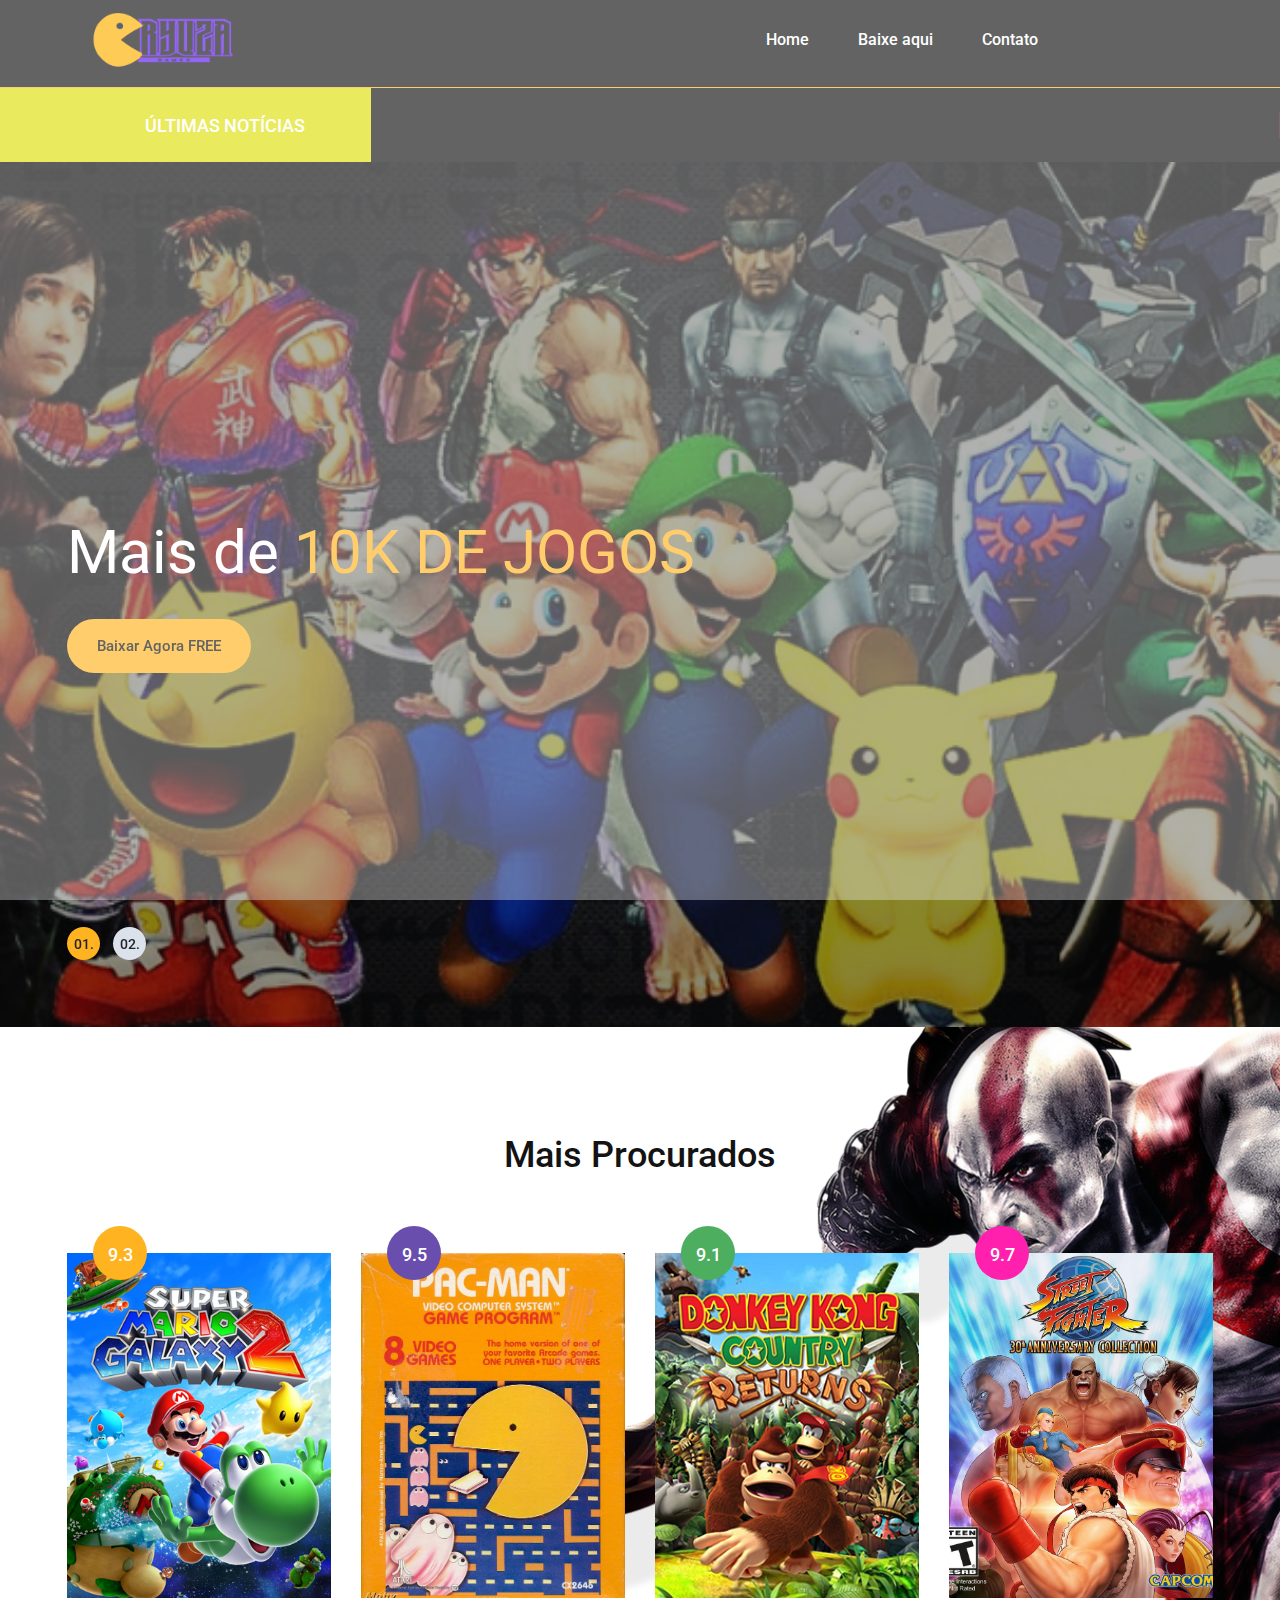
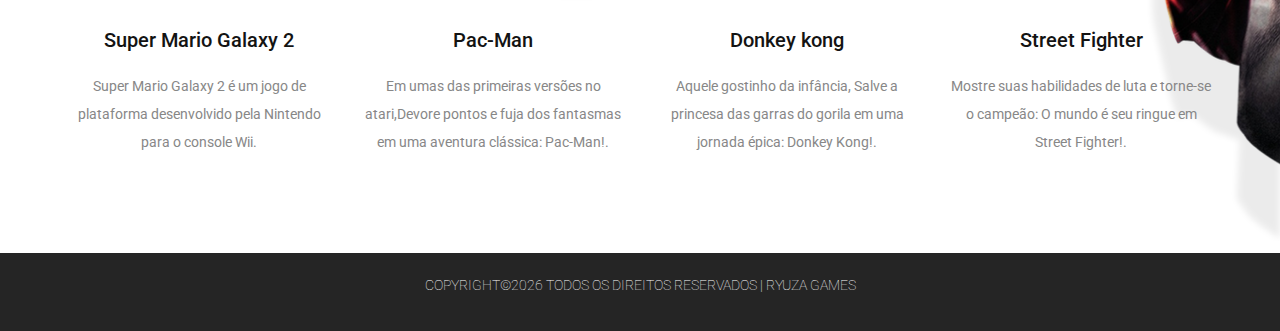
==== index.html @ 7394b2ab "arquivo atualixado" ====
<!DOCTYPE html>
<html lang="zxx">
<head>
	<title>Ryuza Games</title>
	<meta charset="UTF-8">
	<meta name="description" content="Game Warrior Template">
	<meta name="keywords" content="warrior, game, creative, html">
	<meta name="viewport" content="width=device-width, initial-scale=1.0">
	<!-- Favicon -->   
	<link href="img/favicon.ico" rel="shortcut icon"/>

	<!-- Google Fonts -->
	<link href="https://fonts.googleapis.com/css?family=Roboto:400,400i,500,500i,700,700i" rel="stylesheet">

	<!-- Stylesheets -->
	<link rel="stylesheet" href="css/bootstrap.min.css"/>
	<link rel="stylesheet" href="css/font-awesome.min.css"/>
	<link rel="stylesheet" href="css/owl.carousel.css"/>
	<link rel="stylesheet" href="css/style.css"/>
	<link rel="stylesheet" href="css/animate.css"/>


	<!--[if lt IE 9]>
	  <script src="https://oss.maxcdn.com/html5shiv/3.7.2/html5shiv.min.js"></script>
	  <script src="https://oss.maxcdn.com/respond/1.4.2/respond.min.js"></script>
	<![endif]-->

</head>
<body>
	<!-- Page Preloder -->
	<div id="preloder">
		<div class="loader"></div>
	</div>

	<!-- Header section -->
	<header class="header-section">
		<div class="container">
			<!-- logo -->
			<a class="site-logo" href="index.html">
				<img src="img/logo.png" style="width: 200px;margin-top:-15px;" alt="">
			</a>
			
			<!-- responsive -->
			<div class="nav-switch" style="justify-content: center;">
				<i class="fa fa-bars"></i>
			</div>
			<!-- site menu -->
			<nav class="main-menu">
				<ul>
					<li><a href="index.html">Home</a></li>
					<li><a href="review.html">Baixe aqui</a></li>
					<li><a href="contact.html">Contato</a></li>
				</ul>
			</nav>
		</div>
	</header>
	<!-- Header section end -->

<!-- Latest news section -->
<div class="latest-news-section">
	<div class="ln-title" style="background-color:rgba(237, 237, 13, 0.94)">ÚLTIMAS NOTÍCIAS</div>
	<div class="news-ticker">
		<div class="news-ticker-contant">
			<div class="nt-item"><span class="new">Novo</span>EM BREVE NOVA ATUALIZAÇÃO. </div>
			<div class="nt-item"><span class="new">Novo</span>EM BREVE NOVAS ROMS DISPONIVEIS.</div>
		</div>
	</div>
</div>
<!-- Latest news section end -->
	<!-- Hero section -->
	<section class="hero-section">
		<div class="hero-slider owl-carousel">
			<div class="hs-item set-bg" data-setbg="img/slider-1.png">
				<div class="hs-text">
					<div class="container">
						<h2>Mais de <span>10K DE JOGOS</span></h2>
						<a href="review.html" class="site-btn">Baixar Agora FREE</a>
					</div>
				</div>
			</div>
			<div class="hs-item set-bg" data-setbg="img/slider-2.png">
				<div class="hs-text">
					<div class="container">
						<h2>AS MELHORES <span>ROMS SÓ AQUI</span></h2>
						<a href="review.html" class="site-btn">Baixar Agora FREE</a>
					</div>
				</div>
			</div>
		</div>
	</section>
	<!-- Hero section end -->





	<!-- Review section -->
	<section class="review-section spad set-bg" data-setbg="img/review-bg.png">
		<div class="container">
			<div class="section-title">
				<h2>Mais Procurados</h2>
			</div>
			<div class="row">
				<div class="col-lg-3 col-md-6">
					<div class="review-item">
						<div class="review-cover set-bg" data-setbg="img/review/1.png">
							<div class="score yellow">9.3</div>
						</div>
						<div class="review-text">
							<h5>Super Mario Galaxy 2</h5>
							<p>Super Mario Galaxy 2 é um jogo de plataforma desenvolvido pela Nintendo para o console Wii.</p>
						</div>
					</div>
				</div>
				<div class="col-lg-3 col-md-6">
					<div class="review-item">
						<div class="review-cover set-bg" data-setbg="img/review/2.jpg">
							<div class="score purple">9.5</div>
						</div>
						<div class="review-text">
							<h5>Pac-Man</h5>
							<p>Em umas das primeiras versões no atari,Devore pontos e fuja dos fantasmas em uma aventura clássica: Pac-Man!.</p>
						</div>
					</div>
				</div>
				<div class="col-lg-3 col-md-6">
					<div class="review-item">
						<div class="review-cover set-bg" data-setbg="img/review/3.png">
							<div class="score green">9.1</div>
						</div>
						<div class="review-text">
							<h5>Donkey kong</h5>
							<p>Aquele gostinho da infância, Salve a princesa das garras do gorila em uma jornada épica: Donkey Kong!.</p>
						</div>
					</div>
				</div>
				<div class="col-lg-3 col-md-6">
					<div class="review-item">
						<div class="review-cover set-bg" data-setbg="img/review/4.jpg">
							<div class="score pink">9.7</div>
						</div>
						<div class="review-text">
							<h5>Street Fighter</h5>
							<p>Mostre suas habilidades de luta e torne-se o campeão: O mundo é seu ringue em Street Fighter!.</p>
						</div>
					</div>
				</div>
			</div>
		</div>
	</section>
	<!-- Review section end -->


	
	<!-- Footer section -->
	<footer class="footer-section"> 
			<p style="text-align:center;font-weight:lighter;color:white;"><!-- Link back to Colorlib can't be removed. Template is licensed under CC BY 3.0. -->
				COPYRIGHT&copy;<script>document.write(new Date().getFullYear());</script> TODOS OS DIREITOS RESERVADOS | RYUZA GAMES
				
			</p>
	
	</footer>
	<!-- Footer section end -->


	<!--====== Javascripts & Jquery ======-->
	<script src="js/jquery-3.2.1.min.js"></script>
	<script src="js/bootstrap.min.js"></script>
	<script src="js/owl.carousel.min.js"></script>
	<script src="js/jquery.marquee.min.js"></script>
	<script src="js/main.js"></script>
    </body>
</html>
---- css/style.css ----
/* =================================
------------------------------------
  Game Warrior Template
  Version: 1.0
 ------------------------------------ 
 ====================================*/

/*---------------------------*/
/* Template default CSS
/*---------------------------*/

html,
body {
	height: 100%;
	font-family: 'Roboto', sans-serif;
	-webkit-font-smoothing: antialiased;
	font-smoothing: antialiased;
}

h1,
h2,
h3,
h4,
h5,
h6 {
	margin: 0;
	font-weight: 500;
	color: #131313;
}

h1 {
	font-size: 70px;
}

h2 {
	font-size: 36px;
}

h3 {
	font-size: 30px;
}

h4 {
	font-size: 24px;
}

h5 {
	font-size: 20px;
}

h6 {
	font-size: 16px;
}

p {
	font-size: 14px;
	color: #878787;
	line-height: 2;
}

img {
	max-width: 100%;
}

input:focus,
select:focus,
button:focus,
textarea:focus {
	outline: none;
}

a:hover,
a:focus {
	text-decoration: none;
	outline: none;
}

ul,
ol {
	padding: 0;
	margin: 0;
}

/*---------------------
  Helper CSS
-----------------------*/

.section-title {
	text-align: center;
	margin-bottom: 75px;
}

.section-title h2 {
	padding-top: 10px;
	font-size: 36px;
}

.set-bg {
	background-repeat: no-repeat;
	background-size: cover;
	background-position: top center;
}

.spad {
	padding-top: 97px;
	padding-bottom: 97px;
}

.text-white h1,
.text-white h2,
.text-white h3,
.text-white h4,
.text-white h5,
.text-white h6,
.text-white p,
.text-white span,
.text-white li,
.text-white a {
	color: #fff;
}

.rating i {
	color: #fbb710;
}

.rating .is-fade {
	color: #e0e3e4;
}

/*---------------------
  Commom elements
-----------------------*/

/* buttons */
.site-btn {
	display: inline-block;
	text-align: center;
	font-size: 15px;
	color: #131313;
	padding: 16px 30px;
	min-width: 153px;
	border-radius: 50px;
	font-weight: 500;
	border: none;
	background: #ffb320;
	cursor: pointer;
}

.site-btn.btn-sm {
	padding: 10px 30px;
	min-width: 163px;
}

.site-btn:hover {
	color: #131313;
}

.cata {
	display: inline-block;
	text-transform: uppercase;
	font-size: 12px;
	font-weight: 500;
	color: #fff;
	padding: 6px 25px;
}

.cata.new {
	background: #ff205f;
}

.cata.strategy {
	background: #4eae60;
}

.cata.racing {
	background: #694eae;
}

.cata.adventure {
	background: #40abf5;
}

/* Preloder */
#preloder {
	position: fixed;
	width: 100%;
	height: 100%;
	top: 0;
	left: 0;
	z-index: 999999;
	background: #fff;
}

.loader {
	width: 40px;
	height: 40px;
	position: absolute;
	top: 50%;
	left: 50%;
	margin-top: -13px;
	margin-left: -13px;
	border-radius: 60px;
	animation: loader 0.8s linear infinite;
	-webkit-animation: loader 0.8s linear infinite;
}

@keyframes loader {
	0% {
		-webkit-transform: rotate(0deg);
		transform: rotate(0deg);
		border: 4px solid #f44336;
		border-left-color: transparent;
	}
	50% {
		-webkit-transform: rotate(180deg);
		transform: rotate(180deg);
		border: 4px solid #673ab7;
		border-left-color: transparent;
	}
	100% {
		-webkit-transform: rotate(360deg);
		transform: rotate(360deg);
		border: 4px solid #f44336;
		border-left-color: transparent;
	}
}

@-webkit-keyframes loader {
	0% {
		-webkit-transform: rotate(0deg);
		border: 4px solid #f44336;
		border-left-color: transparent;
	}
	50% {
		-webkit-transform: rotate(180deg);
		border: 4px solid #673ab7;
		border-left-color: transparent;
	}
	100% {
		-webkit-transform: rotate(360deg);
		border: 4px solid #f44336;
		border-left-color: transparent;
	}
}

/*------------------
  Header section
---------------------*/

.header-section {
	background: #131313;
	clear: both;
	overflow: hidden;
	padding: 18px 0;
	border-bottom: 1px solid #ffb320;
}

.site-logo {
	display: inline-block;
	float: left;
	padding-top: 6px;
}

.user-panel {
	float: right;
	font-weight: 500;
	background: #ffb320;
	padding: 8px 28px;
	border-radius: 30px;
}

.user-panel a {
	font-size: 14px;
	color: #131313;
}

.main-menu {
	float: right;
	margin-right: 170px;
}

.main-menu ul {
	list-style: none;
}

.main-menu ul li {
	display: inline;
}

.main-menu ul li a {
	display: inline-block;
	font-size: 16px;
	color: #fff;
	margin-left: 35px;
	font-weight: 500;
	padding: 10px 5px;
}

.main-menu ul li a:hover {
	color: #ffb320;
}

.header-btn {
	float: right;
	margin-right: 0;
}

.nav-switch {
	display: none;
}

/*------------------
  Hero Section
---------------------*/

.hero-slider .hs-item {
	height: 865px;
	display: table;
	width: 100%;
}

.hero-slider .hs-text {
	display: table-cell;
	vertical-align: middle;
}

.hero-slider .hs-text h2 {
	color: #fff;
	font-weight: 400;
	font-size: 60px;
	margin-bottom: 30px;
	position: relative;
	top: -80px;
	opacity: 0;
}

.hero-slider .hs-text h2 span {
	color: #ffb320;
}

.hero-slider .hs-text p {
	color: #fff;
	margin-bottom: 30px;
	position: relative;
	position: relative;
	top: -90px;
	opacity: 0;
}

.hero-slider .hs-text .site-btn {
	position: relative;
	top: -100px;
	opacity: 0;
}

.hero-slider .owl-item.active .hs-item h2,
.hero-slider .owl-item.active .hs-item p,
.hero-slider .owl-item.active .hs-item .site-btn {
	top: 0;
	opacity: 1;
}

.hero-slider .owl-item.active .hs-item h2 {
	-webkit-transition: all 0.5s ease 1s;
	-o-transition: all 0.5s ease 1s;
	transition: all 0.5s ease 1s;
}

.hero-slider .owl-item.active .hs-item p {
	-webkit-transition: all 0.5s ease 0.8s;
	-o-transition: all 0.5s ease 0.8s;
	transition: all 0.5s ease 0.8s;
}

.hero-slider .owl-item.active .hs-item .site-btn {
	-webkit-transition: all 0.5s ease 0.6s;
	-o-transition: all 0.5s ease 0.6s;
	transition: all 0.5s ease 0.6s;
}

.hero-slider .owl-dots {
	position: relative;
	max-width: 1146px;
	margin: -33px auto 0;
	top: -67px;
	z-index: 5;
}

.hero-slider .owl-dots .owl-dot {
	display: inline-block;
	margin-right: 13px;
	width: 33px;
	height: 33px;
	font-size: 14px;
	font-weight: 500;
	text-align: center;
	padding-top: 7px;
	border-radius: 40px;
	background: #dbe2ec;
}

.hero-slider .owl-dots .owl-dot.active {
	background: #ffb320;
}

/*---------------------
  Latest News section
-----------------------*/

.latest-news-section {
	overflow: hidden;
	display: block;
	clear: both;
	background: #131313;
	padding: 24px 0;
	position: relative;
}

.ln-title {
	position: absolute;
	height: 100%;
	width: 29%;
	left: 0;
	top: 0;
	text-align: right;
	padding-top: 24px;
	padding-right: 66px;
	font-size: 18px;
	font-weight: 500;
	color: #fff;
	background: #ffb320;
	z-index: 1;
}

.news-ticker {
	width: 71%;
	float: right;
	overflow: hidden;
	display: inline-block;
}

.news-ticker-contant .nt-item {
	margin-right: 35px;
	color: #fff;
	display: inline-block;
}

.news-ticker-contant .nt-item span {
	margin-right: 35px;
	display: inline-block;
	text-transform: uppercase;
	font-size: 12px;
	font-weight: 500;
	color: #fff;
	padding: 4px 20px;
}

.news-ticker-contant .nt-item span.new {
	background: #ff205f;
}

.news-ticker-contant .nt-item span.strategy {
	background: #4eae60;
}

.news-ticker-contant .nt-item span.racing {
	background: #694eae;
}

/*------------------
  Feature Section
---------------------*/

.feature-item {
	height: 415px;
	position: relative;
}

.feature-item:after {
	position: absolute;
	content: "";
	width: 100%;
	height: 100%;
	left: 0;
	top: 0;
	background: #000;
	opacity: .65;
}

.feature-item .cata {
	position: relative;
	margin-top: 28px;
	margin-left: 29px;
	z-index: 3;
}

.feature-item .fi-content {
	position: absolute;
	width: 100%;
	left: 0;
	bottom: 0;
	padding: 0 26px 24px;
	z-index: 2;
}

.feature-item .fi-content h5 {
	margin-bottom: 18px;
}

.feature-item .fi-content .fi-comment {
	font-size: 12px;
	opacity: .54;
}

/*----------------------
  Recent Game Section
------------------------*/

.recent-game-section {
	background-color: #eef2f6;
	border-top: 1px solid #d6dee7;
	border-bottom: 1px solid #d6dee7;
}

.recent-game-item .rgi-thumb {
	height: 204px;
	padding: 25px 28px;
}

.recent-game-item .rgi-content {
	padding: 34px 22px 20px;
	background: #fff;
	border: 1px solid #d6dee7;
	border-top: none;
	position: relative;
}

.recent-game-item .rgi-content h5 {
	margin-bottom: 20px;
	line-height: 1.5;
}

.recent-game-item .rgi-content .comment {
	font-size: 12px;
	color: #737373;
}

.recent-game-item .rgi-extra {
	position: absolute;
	right: 0;
	bottom: 0;
	width: 70px;
}

.recent-game-item .rgi-extra .rgi-star,
.recent-game-item .rgi-extra .rgi-heart {
	height: 35px;
	width: 35px;
	float: left;
	display: block;
	padding: 6px 8px 0;
}

.recent-game-item .rgi-extra .rgi-star {
	background: #ffb320;
}

.recent-game-item .rgi-extra .rgi-heart {
	background: #ff205f;
}

/*----------------------
  Tournaments Section
------------------------*/

.tournaments-section {
	background-image: url("../img/pattern.png");
	background-repeat: repeat;
}

.tournament-title {
	display: inline-block;
	padding: 7px 25px;
	font-size: 12px;
	font-weight: 500;
	color: #fff;
	text-transform: uppercase;
	background: #fb6e10;
}

.tournament-item {
	background: #252525;
}

.tournament-item .ti-notic {
	display: inline-block;
	padding: 8px 21px;
	font-size: 12px;
	font-weight: 700;
	color: #131313;
	text-transform: uppercase;
	background: #ffb320;
}

.tournament-item .ti-content {
	padding: 38px 24px;
	overflow: hidden;
}

.tournament-item .ti-thumb {
	width: 168px;
	height: 178px;
	float: left;
}

.tournament-item .ti-text {
	padding-left: 195px;
}

.tournament-item .ti-text h4 {
	color: #ffb320;
	margin-bottom: 20px;
}

.tournament-item .ti-text ul {
	list-style: none;
	margin-bottom: 20px;
}

.tournament-item .ti-text ul li {
	color: #fff;
	font-size: 12px;
	margin-bottom: 6px;
}

.tournament-item .ti-text ul li span {
	color: #9a9a9a;
}

.tournament-item .ti-text p {
	font-size: 12px;
	margin-bottom: 0;
}

.tournament-item .ti-text p span {
	font-weight: 500;
	color: #ffb320;
}

/*----------------------
  Review Section
------------------------*/

.review-section {
	background-position: right top;
}

.review-item .review-cover {
	position: relative;
	margin-bottom: 30px;
	height: 345px;
}

.review-item .review-cover .score {
	position: absolute;
	width: 54px;
	height: 54px;
	top: -27px;
	left: 26px;
	padding-top: 15px;
	font-size: 18px;
	font-weight: 500;
	color: #fff;
	text-align: center;
	border-radius: 50%;
	z-index: 1;
}

.review-item .review-cover .score.yellow {
	background: #ffb320;
}

.review-item .review-cover .score.purple {
	background: #694eae;
}

.review-item .review-cover .score.pink {
	background: #ff20ae;
}

.review-item .review-cover .score.green {
	background: #4eae60;
}

.review-item .review-text {
	text-align: center;
}

.review-item .review-text h5 {
	margin-bottom: 20px;
}

.review-item .review-text p {
	margin-bottom: 0;
}

.review-item .rating {
	margin-bottom: 20px;
}

.review-item .rating i {
	font-size: 12px;
}

/*----------------------
  Footer top Section
------------------------*/

.footer-top-section {
	background-image: url("../img/pattern.png");
	background-repeat: repeat;
	padding: 72px 0;
}

.footer-top-section .container {
	position: relative;
}

.footer-top-bg {
	position: absolute;
	left: -30px;
	bottom: -85px;
	z-index: 2;
}

.footer-logo img {
	margin-bottom: 35px;
}

.footer-widget {
	padding: 40px 30px 7px;
	background: #252525;
	border: 1px solid #4a4a4a;
}

.footer-widget .fw-title {
	color: #fff;
	margin-bottom: 40px;
}

.latest-blog .lb-item {
	margin-bottom: 23px;
	overflow: hidden;
}

.latest-blog .lb-item .lb-thumb {
	width: 97px;
	height: 97px;
	float: left;
}

.latest-blog .lb-item .lb-content {
	padding-left: 110px;
}

.latest-blog .lb-item .lb-content .lb-date {
	font-size: 12px;
	color: #ffb320;
	margin-bottom: 8px;
}

.latest-blog .lb-item .lb-content p {
	font-size: 12px;
	margin-bottom: 5px;
	color: #d3d3d3;
}

.latest-blog .lb-item .lb-content .lb-author {
	font-size: 12px;
	color: #d3d3d3;
	opacity: 0.45;
}

.top-comment {
	overflow: hidden;
}

.top-comment .tc-item {
	margin-bottom: 23px;
	overflow: hidden;
}

.top-comment .tc-item .tc-thumb {
	width: 63px;
	height: 63px;
	border-radius: 50%;
	float: left;
}

.top-comment .tc-item .tc-content {
	padding-left: 100px;
}

.top-comment .tc-item .tc-content p {
	font-size: 12px;
	color: #d3d3d3;
	margin-bottom: 5px;
}

.top-comment .tc-item .tc-content p a {
	color: #ff205f;
}

.top-comment .tc-item .tc-content p span {
	color: #7a7a7a;
}

.top-comment .tc-item .tc-content .tc-date {
	font-size: 12px;
	color: #ffb320;
}

/*----------------------
  Footer Section
------------------------*/

.footer-section {
	padding: 18px 0 16px;
	overflow: hidden;
	background: #252525;
}

.footer-menu {
	list-style: none;
	float: right;
}

.footer-menu li {
	display: inline;
}

.footer-menu li a {
	display: inline-block;
	font-size: 14px;
	font-weight: 500;
	color: #aeaeae;
	margin-left: 30px;
}

.copyright {
	float: left;
	margin-bottom: 0;
	font-weight: 500;
	color: #aeaeae;
	justify-content: space-between;
}

/*------------------
  Other Pages
--------------------
====================*/

.page-info-section {
	height: 499px;
	position: relative;
}

.page-info-section .pi-content {
	position: absolute;
	width: 100%;
	bottom: 65px;
	left: 0;
	z-index: 2;
}

.page-info-section .pi-content h2 {
	font-size: 60px;
	margin-bottom: 25px;
	font-weight: 400;
}

.site-pagination {
	padding-top: 50px;
}

.site-pagination a,
.site-pagination span {
	width: 33px;
	height: 33px;
	font-size: 14px;
	font-weight: 500;
	padding-top: 7px;
	text-align: center;
	display: inline-block;
	border-radius: 50%;
	color: #131313;
	margin-right: 10px;
}

.site-pagination .active {
	background: #ffb320;
}

.site-pagination.sp-style-2 a,
.site-pagination.sp-style-2 span {
	background: #e5e5e5;
}

.site-pagination.sp-style-2 .active {
	background: #ffb320;
}

.widget-item {
	margin-bottom: 73px;
}

.widget-item:last-child {
	margin-bottom: 0;
}

.widget-item .widget-title {
	margin-bottom: 40px;
}

.widget-item .latest-blog .lb-item .lb-content p,
.widget-item .top-comment .tc-item .tc-content p {
	color: #131313;
}

.widget-item .latest-blog .lb-item .lb-content .lb-author {
	color: #737373;
}

.widget-item .top-comment .tc-item .tc-content {
	padding-right: 20px;
}

.widget-item .review-item {
	background: #eff2f5;
}

.widget-item .review-item .review-text {
	padding: 0 35px 20px;
}

.search-widget {
	position: relative;
}

.search-widget input {
	width: 100%;
	height: 41px;
	border: 1px solid #d6dee7;
	padding-left: 22px;
	padding-right: 45px;
	font-size: 12px;
}

.search-widget button {
	position: absolute;
	right: 0;
	top: 0;
	height: 100%;
	background: none;
	border: none;
	padding-right: 15px;
	color: #878787;
	cursor: pointer;
}

/*-----------------
  Categories page
--------------------*/

.recent-game-page .recent-game-item {
	margin-bottom: 42px;
}

/*-----------------
  Single blog page
--------------------*/

.single-blog-page .blog-thumb {
	height: 424px;
	padding-top: 24px;
	padding-left: 29px;
	margin-bottom: 40px;
	position: relative;
}

.single-blog-page .blog-thumb .rgi-extra {
	position: absolute;
	right: 0;
	bottom: 0;
	width: 70px;
}

.single-blog-page .blog-thumb .rgi-extra .rgi-star,
.single-blog-page .blog-thumb .rgi-extra .rgi-heart {
	height: 35px;
	width: 35px;
	float: left;
	display: block;
	padding: 6px 8px 0;
}

.single-blog-page .blog-thumb .rgi-extra .rgi-star {
	background: #ffb320;
}

.single-blog-page .blog-thumb .rgi-extra .rgi-heart {
	background: #ff205f;
}

.single-blog-page .blog-content h3 {
	margin-bottom: 10px;
}

.single-blog-page .blog-content .meta-comment {
	display: block;
	font-size: 12px;
	color: #737373;
	margin-bottom: 25px;
}

.single-blog-page .blog-content p {
	margin-bottom: 25px;
}

.comment-warp {
	padding-top: 50px;
}

.comment-title {
	margin-bottom: 45px;
}

.comment-list {
	list-style: none;
}

.comment-list li {
	margin-bottom: 40px;
	overflow: hidden;
}

.comment-list .comment .comment-avator {
	width: 63px;
	height: 63px;
	border-radius: 50%;
	float: left;
}

.comment-list .comment .comment-content {
	padding-left: 100px;
}

.comment-list .comment .comment-content h5 {
	font-size: 12px;
	color: #131313;
	font-weight: 400;
	margin-bottom: 10px;
}

.comment-list .comment .comment-content h5 span {
	color: #ffb320;
	padding-left: 18px;
}

.comment-list .comment .comment-content p {
	font-size: 12px;
	margin-bottom: 5px;
}

.comment-list .comment .comment-content .reply {
	font-size: 12px;
	color: #ff1d55;
}

.comment-form-warp {
	padding-top: 30px;
}

.comment-form input[type=text],
.comment-form input[type=email],
.comment-form textarea {
	width: 100%;
	height: 41px;
	border: 1px solid #d6dee7;
	padding-left: 22px;
	padding-right: 45px;
	font-size: 12px;
	margin-bottom: 24px;
}

.comment-form textarea {
	height: 243px;
	padding-top: 15px;
	padding-bottom: 15px;
	margin-bottom: 38px;
}

/*-----------------
  Review page
--------------------*/

.review-page .review-item {
	margin-bottom: 63px;
}

.review-page .review-item .review-text h4 {
	margin-bottom: 10px;
}

.review-dark .review-item .review-text p {
	color: #b5b5b5;
}

.review-section.review-dark {
	background-position: center top;
}

/*-----------------
  Community page
--------------------*/

.community-page .site-pagination {
	padding-top: 62px;
}

.community-warp {
	max-width: 1367px;
	margin: 0 auto;
	background: rgba(0, 0, 0, 0.28);
}

.community-post-list {
	list-style: none;
}

.community-post-list li {
	padding: 33px 55px 65px;
	margin-bottom: 21px;
	overflow: hidden;
	border: 1px solid #878787;
	background: #1f2225;
}

.community-post-list .community-post .author-avator {
	width: 63px;
	height: 63px;
	border-radius: 50%;
	float: left;
}

.community-post-list .community-post .post-content {
	padding-left: 100px;
}

.community-post-list .community-post .post-content h5 {
	font-size: 16px;
	color: #ff205f;
	font-weight: 400;
	margin-bottom: 10px;
}

.community-post-list .community-post .post-content h5 span {
	color: #7a7a7a;
	padding-left: 18px;
}

.community-post-list .community-post .post-content p {
	color: #fff;
	margin-bottom: 5px;
}

.community-post-list .community-post .post-content .post-date {
	font-size: 12px;
	color: #ffb320;
	margin-bottom: 18px;
}

.community-post-list .attachment-file {
	padding-top: 60px;
	max-width: 435px;
}

.community-top-title {
	margin-bottom: 50px;
}

.community-filter {
	margin-bottom: 80px;
}

.community-filter label {
	font-size: 18px;
	color: #1f2225;
	font-weight: 500;
	padding-right: 10px;
}

.community-filter select {
	width: 201px;
	height: 42px;
	font-size: 14px;
	padding: 0 18px;
	color: #1f2225;
	font-weight: 500;
}

/*-----------------
  Contact page
--------------------*/

.map {
	height: 515px;
	background: #ddd;
	margin-bottom: 90px;
}

.contact-info-list {
	padding-top: 55px;
	padding-bottom: 20px;
	list-style: none;
}

.contact-info-list li {
	margin-bottom: 30px;
}

.contact-info-list .cf-left {
	width: 95px;
	float: left;
	font-size: 16px;
	font-weight: 700;
	color: #ffb320;
}

.contact-info-list .cf-right {
	color: #878787;
	font-size: 15px;
	padding-left: 100px;
}

.social-links a {
	color: #474747;
	font-size: 16px;
	margin-left: 10px;
	margin-right: 20px;
}

/*------------------
  Responsive
---------------------*/

@media (min-width: 1200px) {
	.container {
		max-width: 1176px;
	}
}

/* Medium screen : 992px. */

@media only screen and (min-width: 992px) and (max-width: 1199px) {
	.main-menu {
		margin-right: 90px;
	}
	.hero-slider .owl-dots {
		max-width: 930px;
	}
	.review-section {
		background-position: right 10% top;
	}
	.review-item .review-cover {
		height: 280px;
	}
	.latest-blog .lb-item .lb-thumb {
		width: 55px;
		height: 55px;
	}
	.latest-blog .lb-item .lb-content {
		padding-left: 67px;
	}
	.top-comment .tc-item .tc-content {
		padding-left: 95px;
	}
	.footer-top-bg {
		max-width: 370px;
	}
	.page-info-section .pi-content h2 {
		font-size: 50px;
	}
}

/* Tablet :768px. */

@media only screen and (min-width: 768px) and (max-width: 991px) {
	.site-logo {
		max-width: 130px;
	}
	.main-menu {
		margin-right: 25px;
	}
	.main-menu ul li a {
		margin-left: 15px;
	}
	.user-panel {
		padding: 8px 15px;
	}
	.hero-slider .hs-text h2 {
		font-size: 50px;
	}
	.hero-slider .owl-dots {
		max-width: 690px;
	}
	.recent-game-item {
		margin-bottom: 42px;
	}
	.tournament-item .ti-thumb {
		width: 100%;
		height: 230px;
		float: none;
	}
	.tournament-item .ti-text {
		padding-left: 0;
		padding-top: 20px;
	}
	.review-section {
		background-position: left top;
	}
	.review-item {
		margin-bottom: 63px;
	}
	.footer-logo {
		margin-bottom: 50px;
	}
	.latest-blog .lb-item .lb-thumb {
		width: 80px;
		height: 80px;
	}
	.latest-blog .lb-item .lb-content {
		padding-left: 95px;
	}
	.footer-top-bg {
		display: none;
	}
}

/* Large Mobile :480px. */

@media only screen and (max-width: 767px) {
	.header-section {
		overflow: visible;
		padding: 23px 0;
	}
	.header-section .container {
		position: relative;
	}
	.site-logo {
		float: none;
		padding-top: 0;
	}
	.main-menu {
		display: none;
		position: absolute;
		top: calc(100% + 24px);
		left: 0;
		width: 100%;
		background: #ffffff;
		z-index: 999;
	}
	.main-menu ul li {
		display: block;
		border-bottom: 1px solid #ececec;
	}
	.main-menu ul li a {
		margin-left: 0;
		color: #131313;
		padding: 13px 26px;
	}
	.nav-switch {
		color: #fff;
		display: block;
		float: right;
		cursor: pointer;
		font-size: 25px;
	}
	.user-panel {
		display: none;
	}
	.hero-slider .hs-item {
		height: 700px;
	}
	.hero-slider .hs-text h2 {
		font-size: 36px;
	}
	.hero-slider .owl-dots {
		max-width: 510px;
	}
	.ln-title {
		padding-right: 30px;
	}
	.feature-item {
		margin-bottom: 30px;
	}
	.recent-game-item {
		margin-bottom: 42px;
	}
	.review-section {
		background-position: left top;
	}
	.review-item {
		margin-bottom: 63px;
	}
	.footer-logo {
		margin-bottom: 50px;
	}
	.footer-top-bg {
		display: none;
	}
	.footer-section {
		padding: 30px 0 20px;
		text-align: center;
	}
	.footer-menu li:first-child a {
		margin-left: 0;
	}
	.community-post-list li {
		padding: 30px 25px 30px;
	}
	.page-info-section .pi-content h2 {
		font-size: 50px;
	}
}

/* Medium Mobile :480px. */

@media only screen and (max-width: 576px) {
	.hero-slider .owl-dots {
		padding: 0 15px;
	}
	.feature-section {
		padding-left: 15px;
		padding-right: 15px;
	}
	.community-post-list .community-post .author-avator {
		float: none;
	}
	.community-post-list .community-post .post-content {
		padding-left: 0;
		padding-top: 30px;
	}
}

/* Small Mobile :320px. */

@media only screen and (max-width: 479px) {
	.hero-slider .hs-item {
		height: auto;
		padding: 150px 0;
	}
	.ln-title {
		display: none;
	}
	.news-ticker {
		width: 100%;
	}
	.tournament-item .ti-thumb {
		width: 100%;
		height: 230px;
		float: none;
	}
	.tournament-item .ti-text {
		padding-left: 0;
		padding-top: 20px;
	}
	.latest-blog .lb-item .lb-thumb {
		width: 55px;
		height: 55px;
	}
	.latest-blog .lb-item .lb-content {
		padding-left: 67px;
	}
	.top-comment .tc-item .tc-content {
		padding-left: 85px;
	}
	.site-btn {
		padding: 11px 30px;
		min-width: 145px;
	}
	.comment-list .comment .comment-avator {
		float: none;
	}
	.comment-list .comment .comment-content {
		padding-left: 0;
		padding-top: 20px;
	}
	.footer-widget {
		padding: 40px 15px 7px;
	}
	.page-info-section .pi-content h2 {
		font-size: 40px;
	}
}
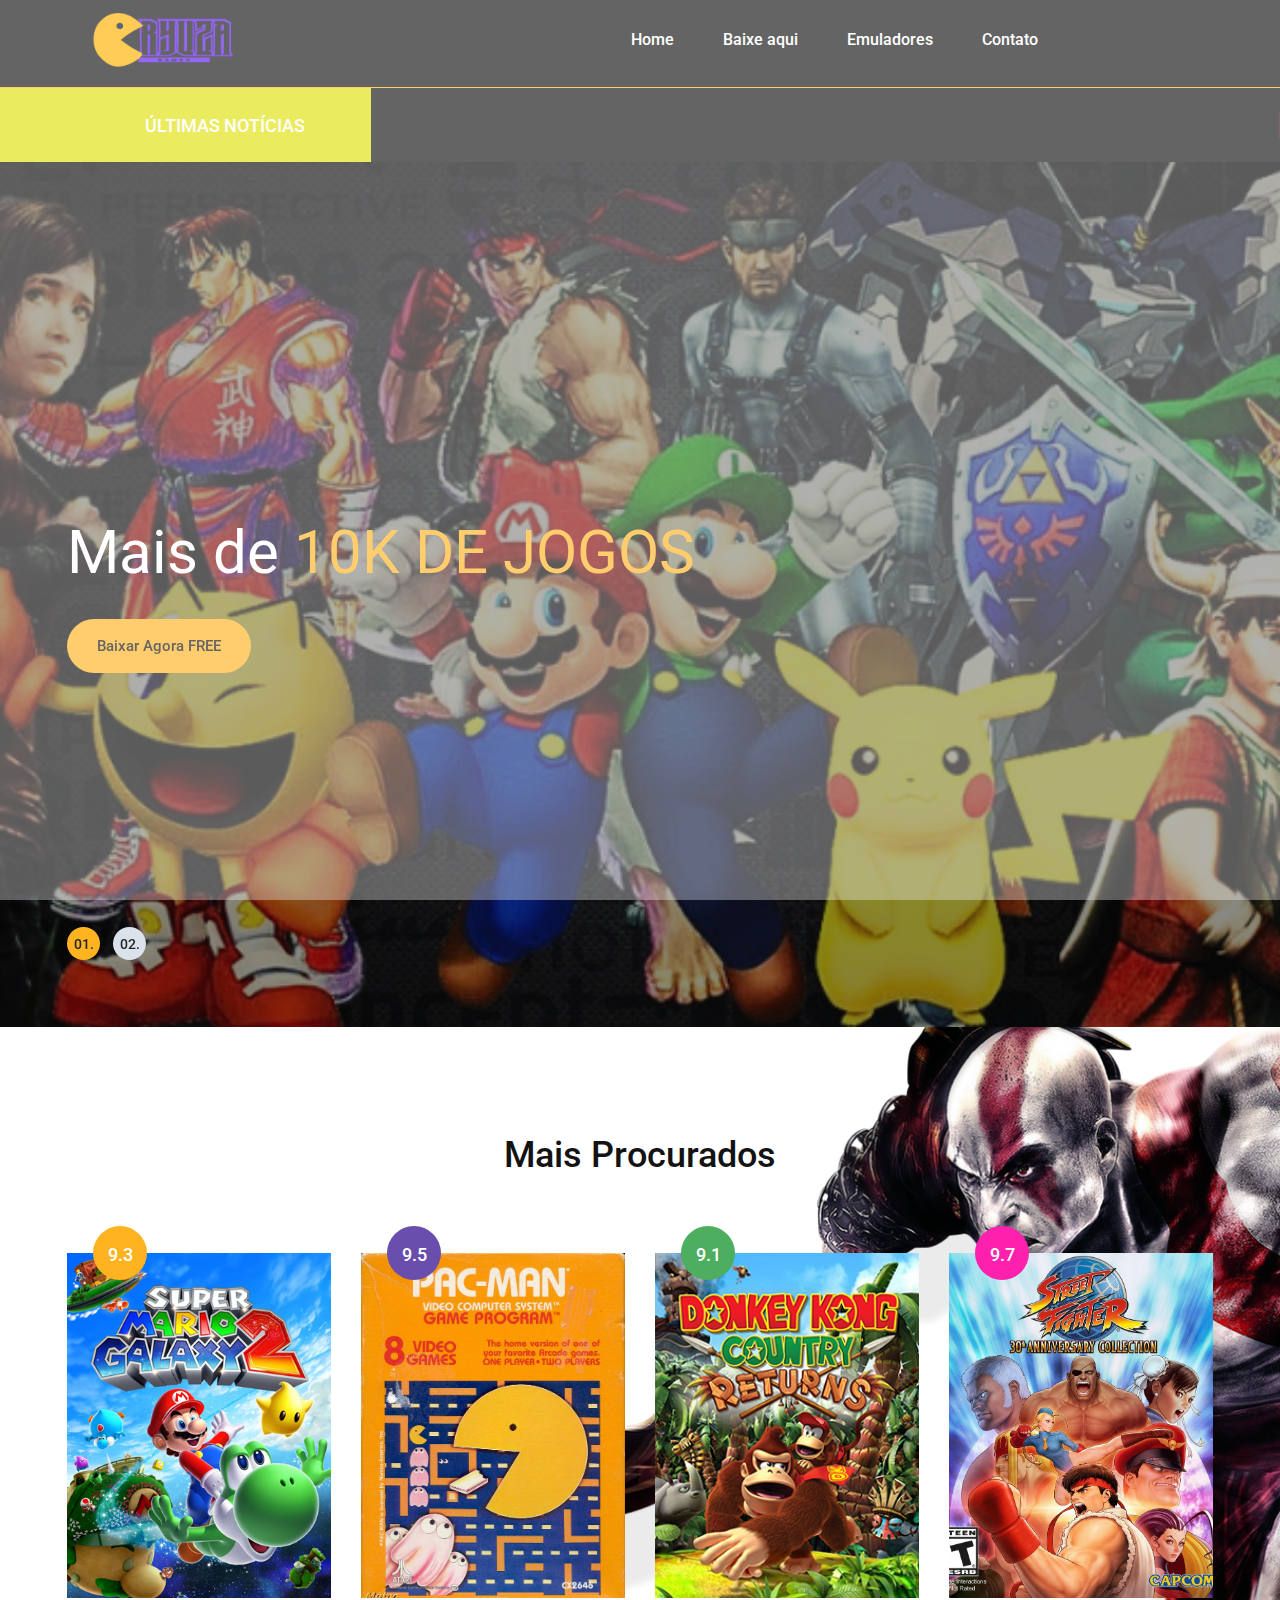
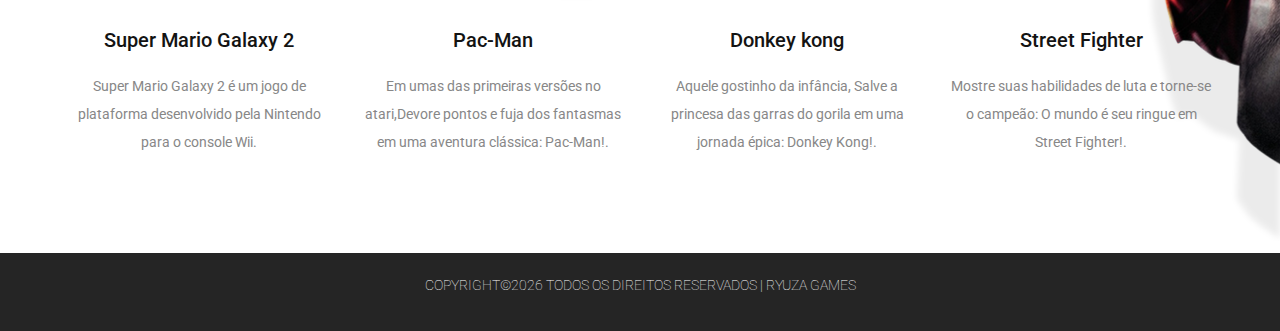
==== commit bb9c3a24: "arquivos atualizados" ====
--- a/index.html
+++ b/index.html
@@ -49,6 +49,7 @@
 				<ul>
 					<li><a href="index.html">Home</a></li>
 					<li><a href="review.html">Baixe aqui</a></li>
+					<li><a href="download.html">Emuladores</a></li>
 					<li><a href="contact.html">Contato</a></li>
 				</ul>
 			</nav>
